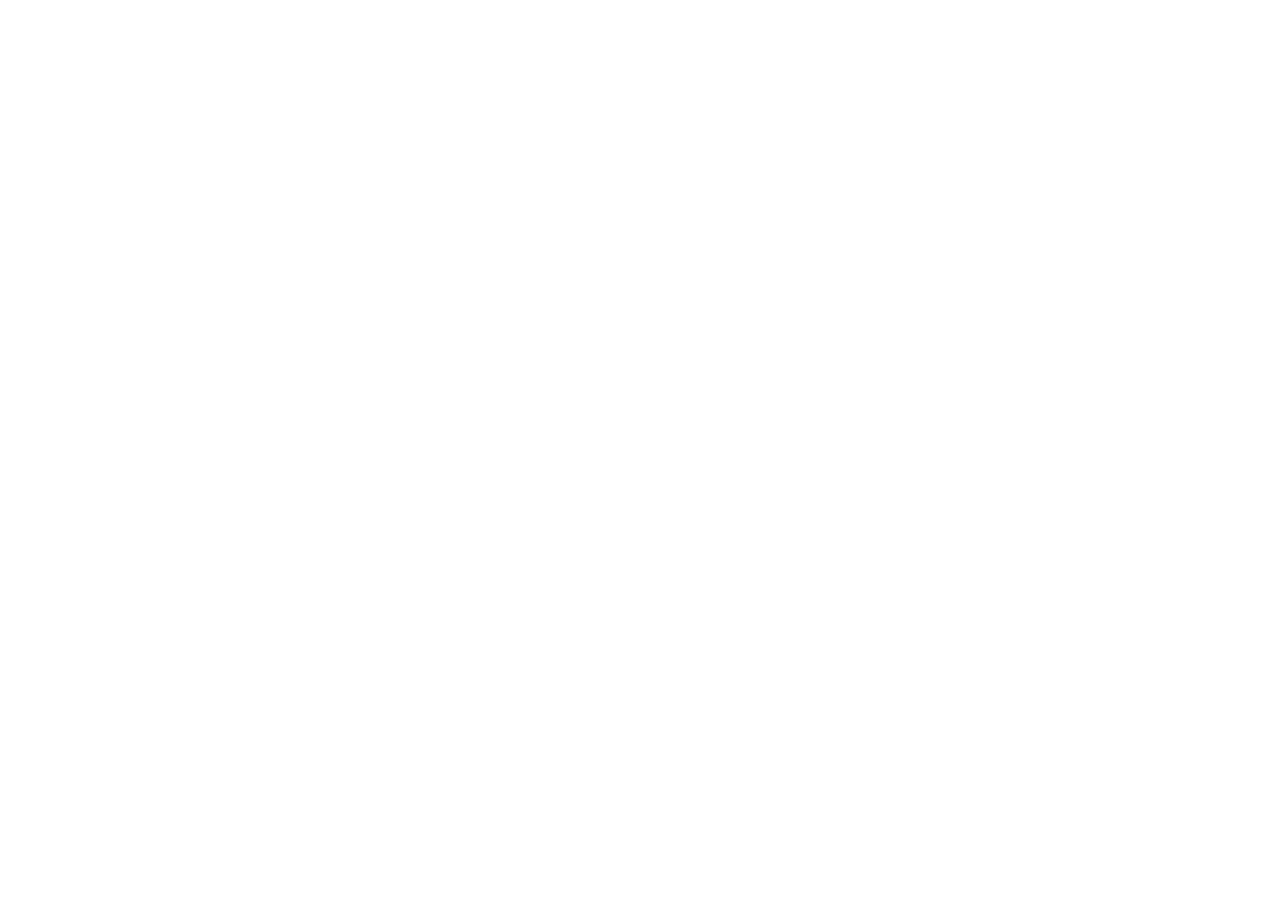
==== Landing-Page/index.html @ 28ce0491 "updated the index file" ====
<!DOCTYPE html>
<html lang="en">
<head>
    <meta charset="UTF-8">
    <meta name="viewport" content="width=device-width, initial-scale=1.0">
    <title>Document</title>
</head>
<body>
    
</body>
</html>
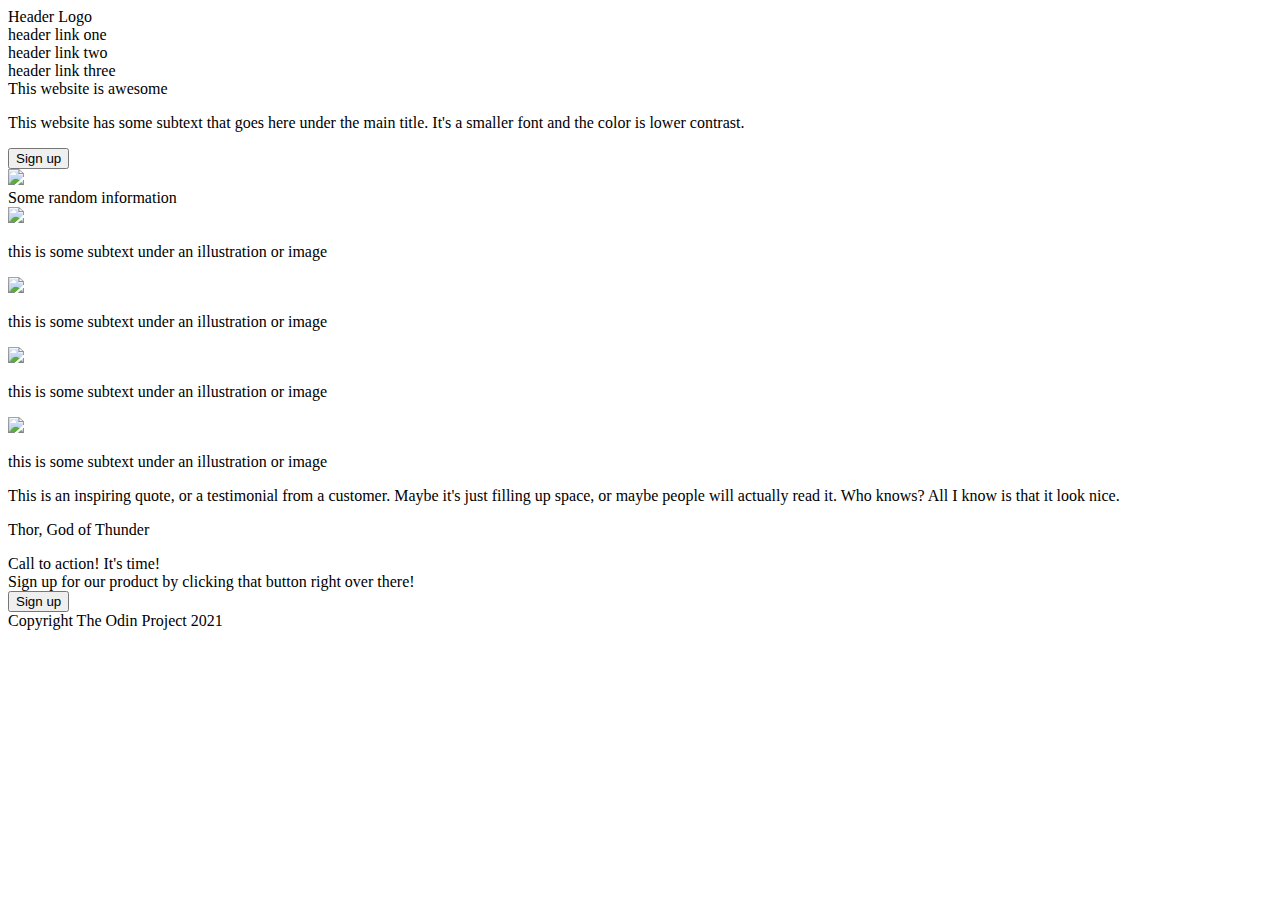
==== commit f5430f2b: "Updated the contents of index file" ====
--- a/Landing-Page/index.html
+++ b/Landing-Page/index.html
@@ -6,6 +6,58 @@
     <title>Document</title>
 </head>
 <body>
+    <div>Header Logo</div>
+    <div>header link one</div>
+    <div>header link two</div>
+    <div>header link three</div>
+
+    <div>
+        <div>This website is awesome</div>
+        <p>This website has some subtext that goes here under the main
+            title. It's a smaller font and the color is lower contrast.
+        </p>
+        <button>Sign up</button>
+    </div>
+
+    <img src="#">
+
+    <div>
+        <div>Some random information</div>
+        <div>
+            <img src="#">
+            <p>this is some subtext under an illustration or image</p>
+        </div>
+        <div>
+            <img src="#">
+            <p>this is some subtext under an illustration or image</p>
+        </div>
+        <div>
+            <img src="#">
+            <p>this is some subtext under an illustration or image</p>
+        </div>
+        <div>
+            <img src="#">
+            <p>this is some subtext under an illustration or image</p>
+        </div>
+    </div>
+
+    <div>
+        <p>This is an inspiring quote, or a testimonial from a customer.
+            Maybe it's just filling up space, or maybe people will actually read it.
+            Who knows? All I know is that it look nice.
+        </p>
+        <p>Thor, God of Thunder</p>
+    </div>
+
+    <div>
+        <div>Call to action! It's time!</div>
+        <div>Sign up for our product by clicking that button right over there!</div>
+        <button>Sign up</button>
+    </div>
+
+    <div>
+        Copyright The Odin Project 2021
+    </div>
     
 </body>
 </html>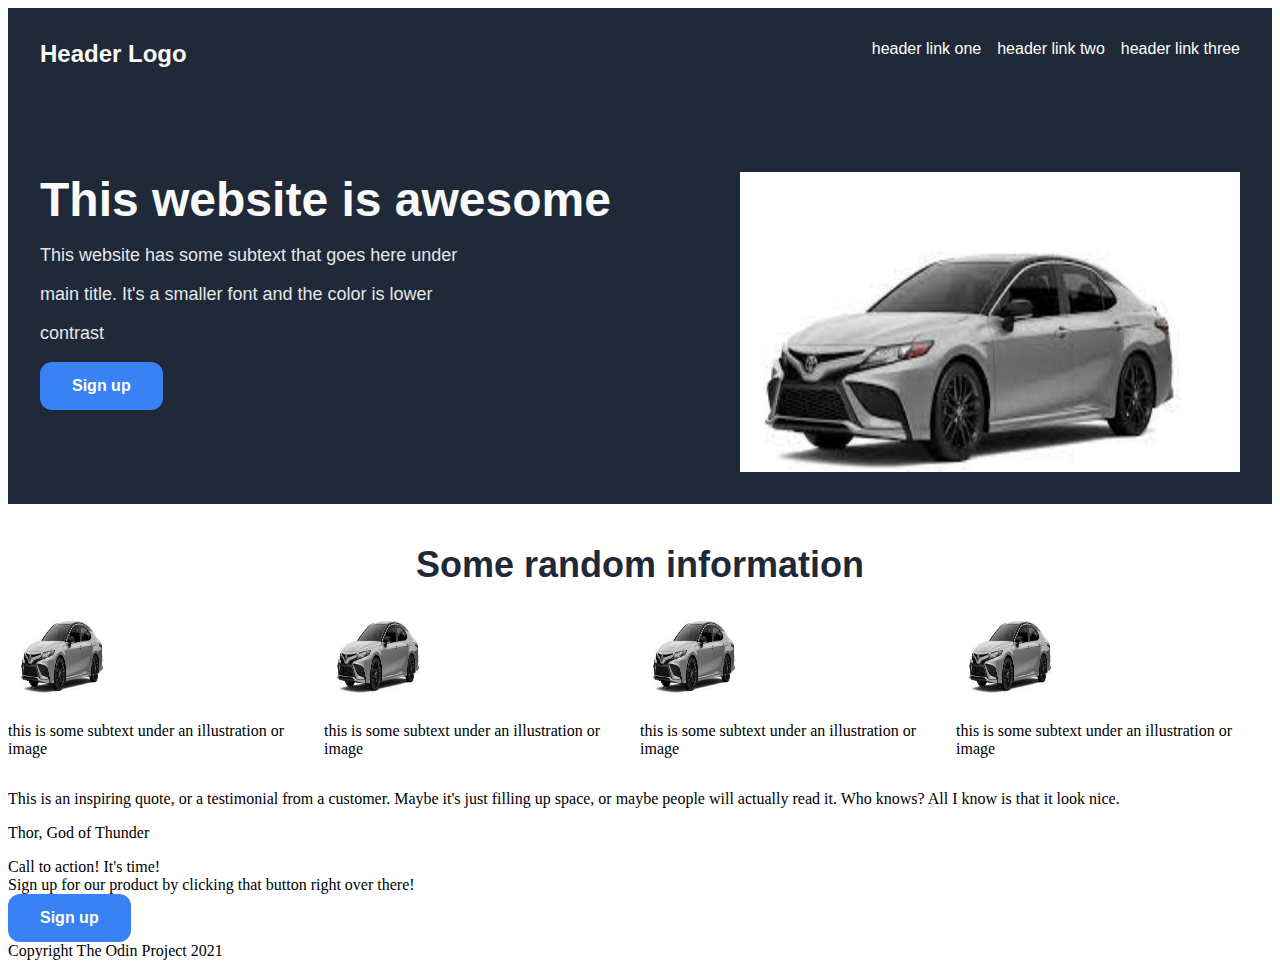
==== commit d1233956: "Used CSS to make the project more applealing to the eyes" ====
--- a/Landing-Page/index.html
+++ b/Landing-Page/index.html
@@ -3,41 +3,51 @@
 <head>
     <meta charset="UTF-8">
     <meta name="viewport" content="width=device-width, initial-scale=1.0">
-    <title>Document</title>
+    <title>Landing Page</title>
+    <link rel="stylesheet" href="style.css">
 </head>
 <body>
-    <div>Header Logo</div>
-    <div>header link one</div>
-    <div>header link two</div>
-    <div>header link three</div>
+    <div class="header">
+        <div class="logo">Header Logo</div>
+        <div class="link">
+            <div><a href="#">header link one</a></div>
+            <div><a href="#">header link two</a></div>
+            <div><a href="#">header link three</a></div>
+        </div>
+    </div>
+
+    <div class="main">
+        <div class="text">
+            <div class="hero">This website is awesome</div>
+            <p class="bodyText">This website has some subtext that goes here under</p> 
+            <p class="bodyText">main title. It's a smaller font and the color is lower</p>
+            <p class="bodyText">contrast
+            </p>
+            <button><a href="#">Sign up</a></button>
+        </div>
+
+        <img src="download.jpg">
+    </div>
 
     <div>
-        <div>This website is awesome</div>
-        <p>This website has some subtext that goes here under the main
-            title. It's a smaller font and the color is lower contrast.
-        </p>
-        <button>Sign up</button>
-    </div>
-
-    <img src="#">
-
-    <div>
-        <div>Some random information</div>
-        <div>
-            <img src="#">
-            <p>this is some subtext under an illustration or image</p>
-        </div>
-        <div>
-            <img src="#">
-            <p>this is some subtext under an illustration or image</p>
-        </div>
-        <div>
-            <img src="#">
-            <p>this is some subtext under an illustration or image</p>
-        </div>
-        <div>
-            <img src="#">
-            <p>this is some subtext under an illustration or image</p>
+        <div class="headTwo">Some random information</div>
+        <div class="info">
+            <div>
+                <img class="images" src="download.jpg">
+                <p>this is some subtext under an illustration or image</p>
+            </div>
+            <div>
+                <img class="images" src="download.jpg">
+                <p>this is some subtext under an illustration or image</p>
+            </div>
+            <div>
+                <img class="images" src="download.jpg">
+                <p>this is some subtext under an illustration or image</p>
+            </div>
+            <div>
+                <img class="images" src="download.jpg">
+                <p>this is some subtext under an illustration or image</p>
+            </div>
         </div>
     </div>
 
@@ -58,6 +68,6 @@
     <div>
         Copyright The Odin Project 2021
     </div>
-    
+
 </body>
 </html>--- a/Landing-Page/style.css
+++ b/Landing-Page/style.css
@@ -0,0 +1,102 @@
+.header
+{
+    display: flex;
+    background: #1F2937;
+    color: white;
+    font-family: 'Roboto', sans-serif;
+    justify-content: space-between;
+    padding: 32px;
+}
+
+.logo,
+.link
+{
+    display: flex;
+    margin-bottom: 40px;
+}
+
+.logo
+{
+    font-size: 24pX;
+    color: #F9FAF8;
+    font-weight: 700;
+}
+
+.link
+{
+    gap: 16px;
+}
+
+a
+{
+    text-decoration-line: none;
+    color: white;
+}
+
+.main
+{
+    display: flex;
+    background: #1F2937;
+    color: white;
+    padding: 32px;
+    justify-content: space-between;
+    margin-bottom: 40px;
+}
+
+.hero
+{
+    font-size: 48px;
+    font-weight: bolder;
+    color: #F9FAF8;
+    font-family: 'Roboto', sans-serif;
+}
+
+.bodyText
+{
+    font-size: 18px;
+    color: #e5e7eb;
+    font-family: sans-serif;
+}
+
+button
+{
+    background: #3882f6;
+    color: white;
+    padding: 15px 32px;
+    display: inline-block;
+    font-size: 16px;
+    border-radius: 12px;
+    border: 0;
+    font-weight: 700;
+}
+
+img
+{
+    height: 300px;
+    width: 500px;
+}
+
+.headTwo
+{
+    display: flex;
+    font-size: 36px;
+    font-weight: 700;
+    color: #1F2937;
+    font-family: sans-serif;
+    justify-content: center;
+}
+
+.info
+{
+    display: flex;
+}
+
+.images
+{
+    height: 100px;
+    width: 100px;
+    border: 10px;
+    border-color: blue;
+    padding: 3px;
+    margin: 5px;
+}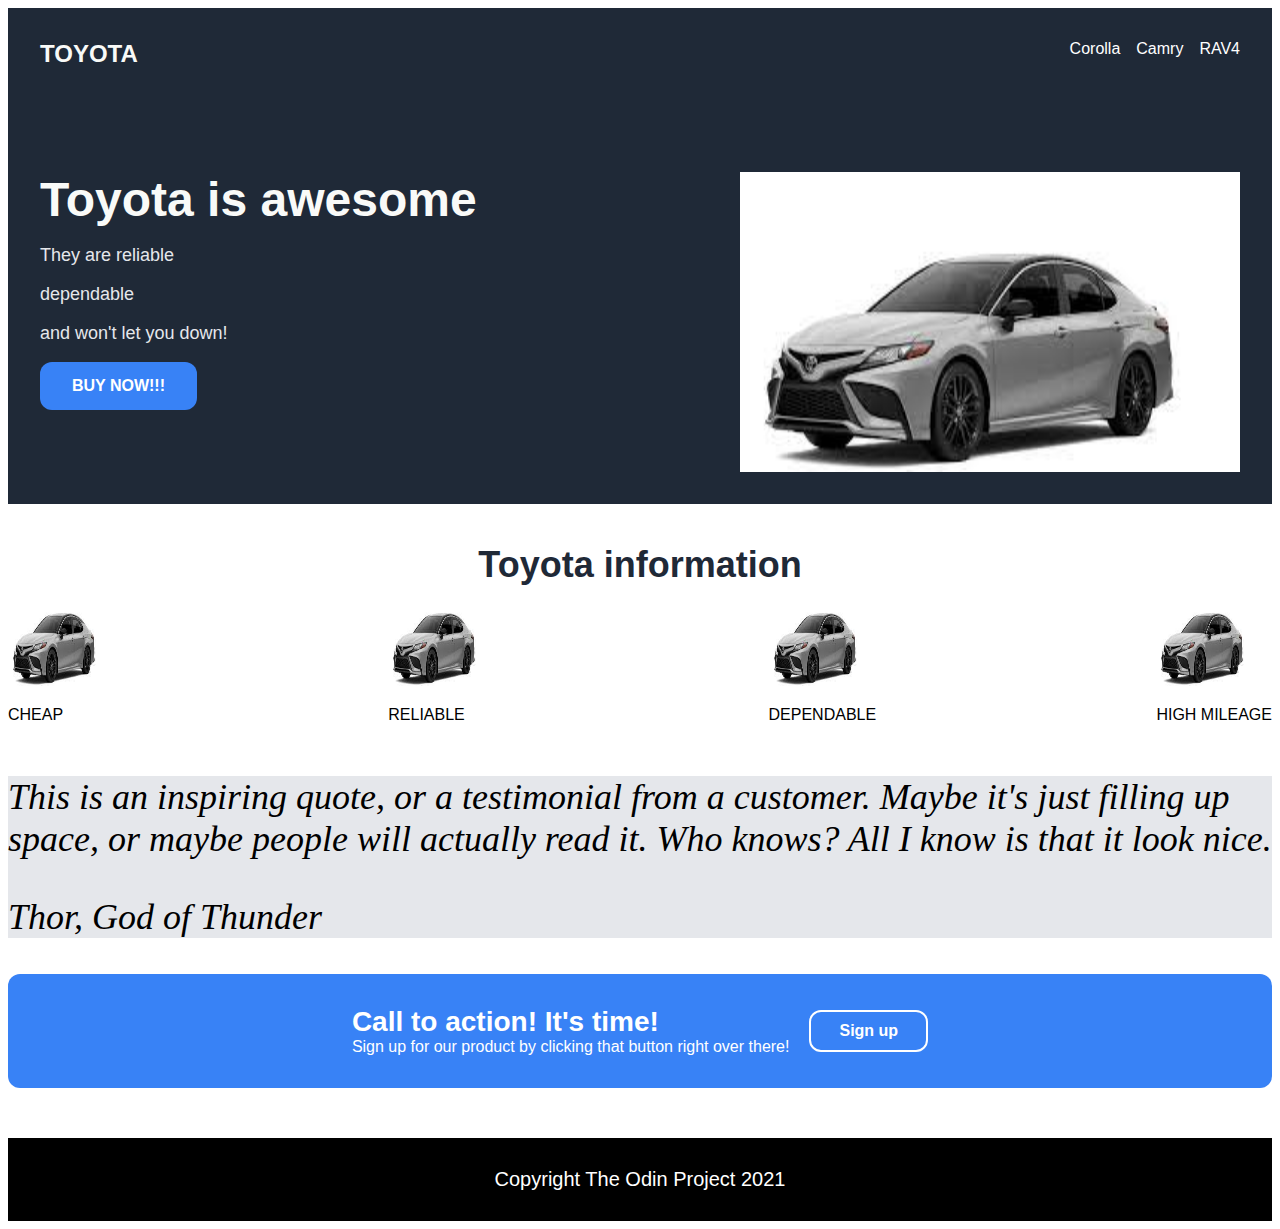
==== commit 3c976364: "Completed the landing page" ====
--- a/Landing-Page/index.html
+++ b/Landing-Page/index.html
@@ -8,64 +8,66 @@
 </head>
 <body>
     <div class="header">
-        <div class="logo">Header Logo</div>
+        <div class="logo">TOYOTA</div>
         <div class="link">
-            <div><a href="#">header link one</a></div>
-            <div><a href="#">header link two</a></div>
-            <div><a href="#">header link three</a></div>
+            <div><a href="#">Corolla</a></div>
+            <div><a href="#">Camry</a></div>
+            <div><a href="#">RAV4</a></div>
         </div>
     </div>
 
     <div class="main">
         <div class="text">
-            <div class="hero">This website is awesome</div>
-            <p class="bodyText">This website has some subtext that goes here under</p> 
-            <p class="bodyText">main title. It's a smaller font and the color is lower</p>
-            <p class="bodyText">contrast
+            <div class="hero">Toyota is awesome</div>
+            <p class="bodyText">They are reliable</p> 
+            <p class="bodyText">dependable</p>
+            <p class="bodyText">and won't let you down!
             </p>
-            <button><a href="#">Sign up</a></button>
+            <button><a href="#">BUY NOW!!!</a></button>
         </div>
 
         <img src="download.jpg">
     </div>
 
     <div>
-        <div class="headTwo">Some random information</div>
+        <div class="headTwo">Toyota information</div>
         <div class="info">
             <div>
                 <img class="images" src="download.jpg">
-                <p>this is some subtext under an illustration or image</p>
+                <p>CHEAP</p>
             </div>
             <div>
                 <img class="images" src="download.jpg">
-                <p>this is some subtext under an illustration or image</p>
+                <p>RELIABLE</p>
             </div>
             <div>
                 <img class="images" src="download.jpg">
-                <p>this is some subtext under an illustration or image</p>
+                <p>DEPENDABLE</p>
             </div>
             <div>
                 <img class="images" src="download.jpg">
-                <p>this is some subtext under an illustration or image</p>
+                <p>HIGH MILEAGE</p>
             </div>
         </div>
     </div>
 
-    <div>
+    <div class="quote">
         <p>This is an inspiring quote, or a testimonial from a customer.
             Maybe it's just filling up space, or maybe people will actually read it.
             Who knows? All I know is that it look nice.
         </p>
-        <p>Thor, God of Thunder</p>
+        <p class="thor">Thor, God of Thunder</p>
     </div>
 
-    <div>
-        <div>Call to action! It's time!</div>
-        <div>Sign up for our product by clicking that button right over there!</div>
-        <button>Sign up</button>
+    <div class="blueText">
+        <div class="call">
+            <div class="callText">Call to action! It's time!</div>
+            <div>Sign up for our product by clicking that button right over there!</div>
+        </div>
+        <button class="signUP"><a href="#">Sign up</a></button>
     </div>
 
-    <div>
+    <div class="copy">
         Copyright The Odin Project 2021
     </div>
 
--- a/Landing-Page/style.css
+++ b/Landing-Page/style.css
@@ -89,14 +89,60 @@
 .info
 {
     display: flex;
+    font-family: sans-serif;
+    font-size: 16px;
+    justify-content: space-between;
+    align-items: center;
 }
 
 .images
 {
     height: 100px;
     width: 100px;
-    border: 10px;
-    border-color: blue;
-    padding: 3px;
-    margin: 5px;
-}+    
+}
+
+.quote
+{
+    background: #e5e7eb;
+    font-size: 36px;
+    font-style: italic;
+}
+
+.blueText
+{
+    display: flex;
+    border-radius: 12px;
+    background: #3882f6;
+    padding: 32px;
+    color: white;
+    font-family: sans-serif;
+    align-items: center;
+    gap: 20px;
+    justify-content: center;
+}
+
+.signUP
+{
+    border: 2px solid white;
+    cursor: pointer;
+    padding: 10px 28px;
+}
+
+.callText
+{
+    font-size: 28px;
+    font-weight: 600;
+}
+
+.copy
+{
+    font-family: sans-serif;
+    font-size: 20px;
+    display: flex;
+    justify-content: center;
+    background: black;
+    padding: 30px;
+    margin-top: 50px;
+    color: white;
+}
